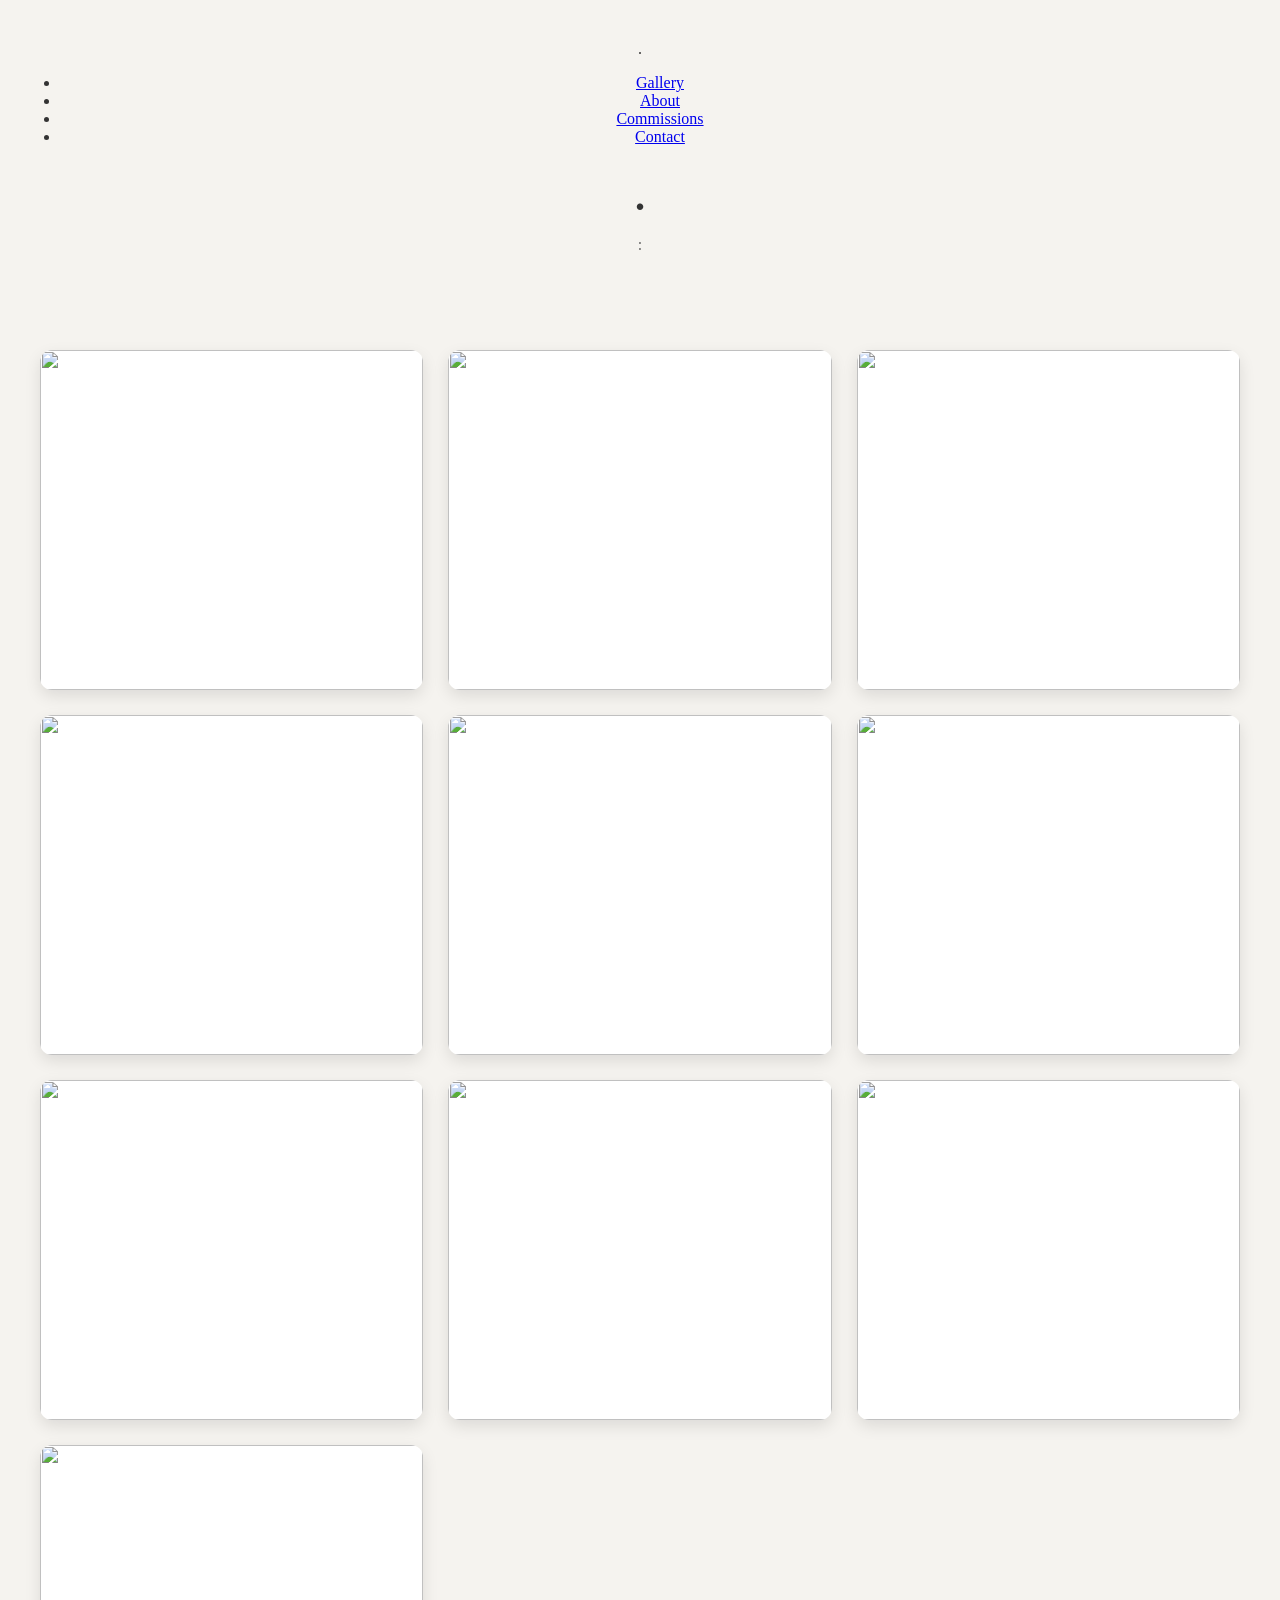
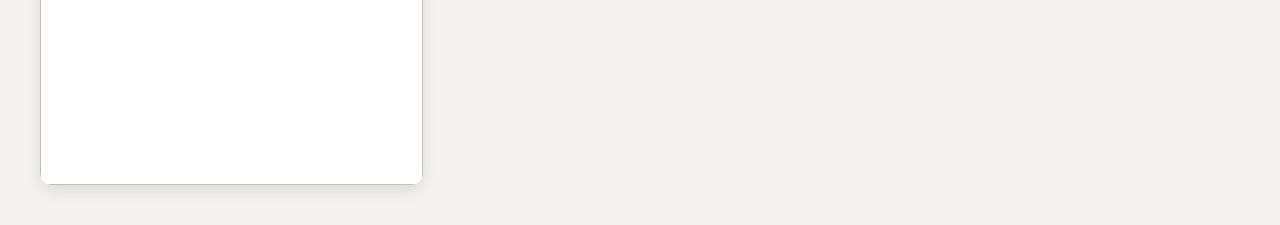
==== index.html @ b18f015e "Revamp index.html for portfolio layout and styling" ====
<!DOCTYPE html>
<html lang="en">
<head>
<meta charset="UTF-8">
<meta name="viewport" content="width=device-width, initial-scale=1.0">
<title>Portrait Portfolio</title>

<style>

body{
margin:0;
font-family: Georgia, serif;
background:#f5f3ef;
color:#333;
}

/* Header */

header{
text-align:center;
padding:40px 20px;
}

header h1{
font-size:40px;
margin-bottom:10px;
}

header p{
color:#666;
}

/* Gallery */

.gallery{
display:grid;
grid-template-columns:repeat(3,1fr);
gap:25px;
padding:40px;
}

.art-card{
overflow:hidden;
border-radius:12px;
box-shadow:0 6px 16px rgba(0,0,0,0.1);
background:white;
cursor:pointer;
transition:transform .25s;
}

.art-card:hover{
transform:translateY(-5px);
}

.art-card img{
width:100%;
height:340px;
object-fit:cover;
display:block;
}

/* Lightbox */

.lightbox{
position:fixed;
top:0;
left:0;
width:100%;
height:100%;
background:rgba(0,0,0,0.9);
display:none;
align-items:center;
justify-content:center;
z-index:999;
}

.lightbox img{
max-width:90%;
max-height:90%;
border-radius:8px;
}

.lightbox.active{
display:flex;
}

/* Mobile layout */

@media (max-width:900px){

.gallery{
grid-template-columns:repeat(2,1fr);
padding:20px;
gap:15px;
}

.art-card img{
height:260px;
}

header h1{
font-size:30px;
}

}

@media (max-width:500px){

.gallery{
grid-template-columns:1fr;
}

.art-card img{
height:auto;
}

}

</style>
</head>

<body>

<header class="hero">

<nav class="navbar">
<div class="logo">.</div>

<ul class="nav-links">
<li><a href="#">Gallery</a></li>
<li><a href="#">About</a></li>
<li><a href="#">Commissions</a></li>
<li><a href="#">Contact</a></li>
</ul>
</nav>

<div class="hero-text">
<h1>.</h1>
<p>:</p>
</div>

</header>

<section class="gallery">

<div class="art-card">
<img loading="lazy" src="https://github.com/lueeisa/lueeisa.github.io/blob/main/selfie_1.jpeg?raw=true" onclick="openLightbox(this)">
</div>

<div class="art-card">
<img loading="lazy" src="https://github.com/lueeisa/lueeisa.github.io/blob/main/dog_1.jpeg?raw=true" onclick="openLightbox(this)">
</div>
  
<div class="art-card">
<img loading="lazy" src="https://github.com/lueeisa/lueeisa.github.io/blob/main/Angel%20Fire_portrait%20web.jpeg?raw=true" onclick="openLightbox(this)">
</div>
  
<div class="art-card">
<img loading="lazy" src="https://github.com/lueeisa/lueeisa.github.io/blob/main/couple_1.jpeg?raw=true" onclick="openLightbox(this)">
</div>
 
<div class="art-card">
<img loading="lazy" src="https://github.com/lueeisa/lueeisa.github.io/blob/main/Luisa_Michigan_1.JPG?raw=true" onclick="openLightbox(this)">
</div>
  
<div class="art-card">
<img loading="lazy" src="https://github.com/lueeisa/lueeisa.github.io/blob/main/girls_taos.JPEG?raw=true" onclick="openLightbox(this)">
</div>
  
<div class="art-card">
<img src="https://github.com/lueeisa/lueeisa.github.io/blob/main/Sun%20Bird%20copy%202.jpg?raw=true" onclick="openLightbox(this)">
</div>

<div class="art-card">
<img loading="lazy" src="https://github.com/lueeisa/lueeisa.github.io/blob/main/woman_blue.jpeg?raw=true" onclick="openLightbox(this)">
</div>
  
<div class="art-card">
<img loading="lazy" src="https://github.com/lueeisa/lueeisa.github.io/blob/main/ATG2.jpg?raw=true" onclick="openLightbox(this)">
</div>

<div class="art-card">
<img loading="lazy" src="https://github.com/lueeisa/lueeisa.github.io/blob/main/tree_mobile%20web.jpg?raw=true" onclick="openLightbox(this)">
</div>

</section>

<div class="lightbox" id="lightbox" onclick="closeLightbox()">
<img id="lightbox-img">
</div>

<script>

function openLightbox(img){
const lightbox = document.getElementById("lightbox");
const lightboxImg = document.getElementById("lightbox-img");

lightboxImg.src = img.src;
lightbox.classList.add("active");
}

function closeLightbox(){
document.getElementById("lightbox").classList.remove("active");
}

</script>

</body>
</html>
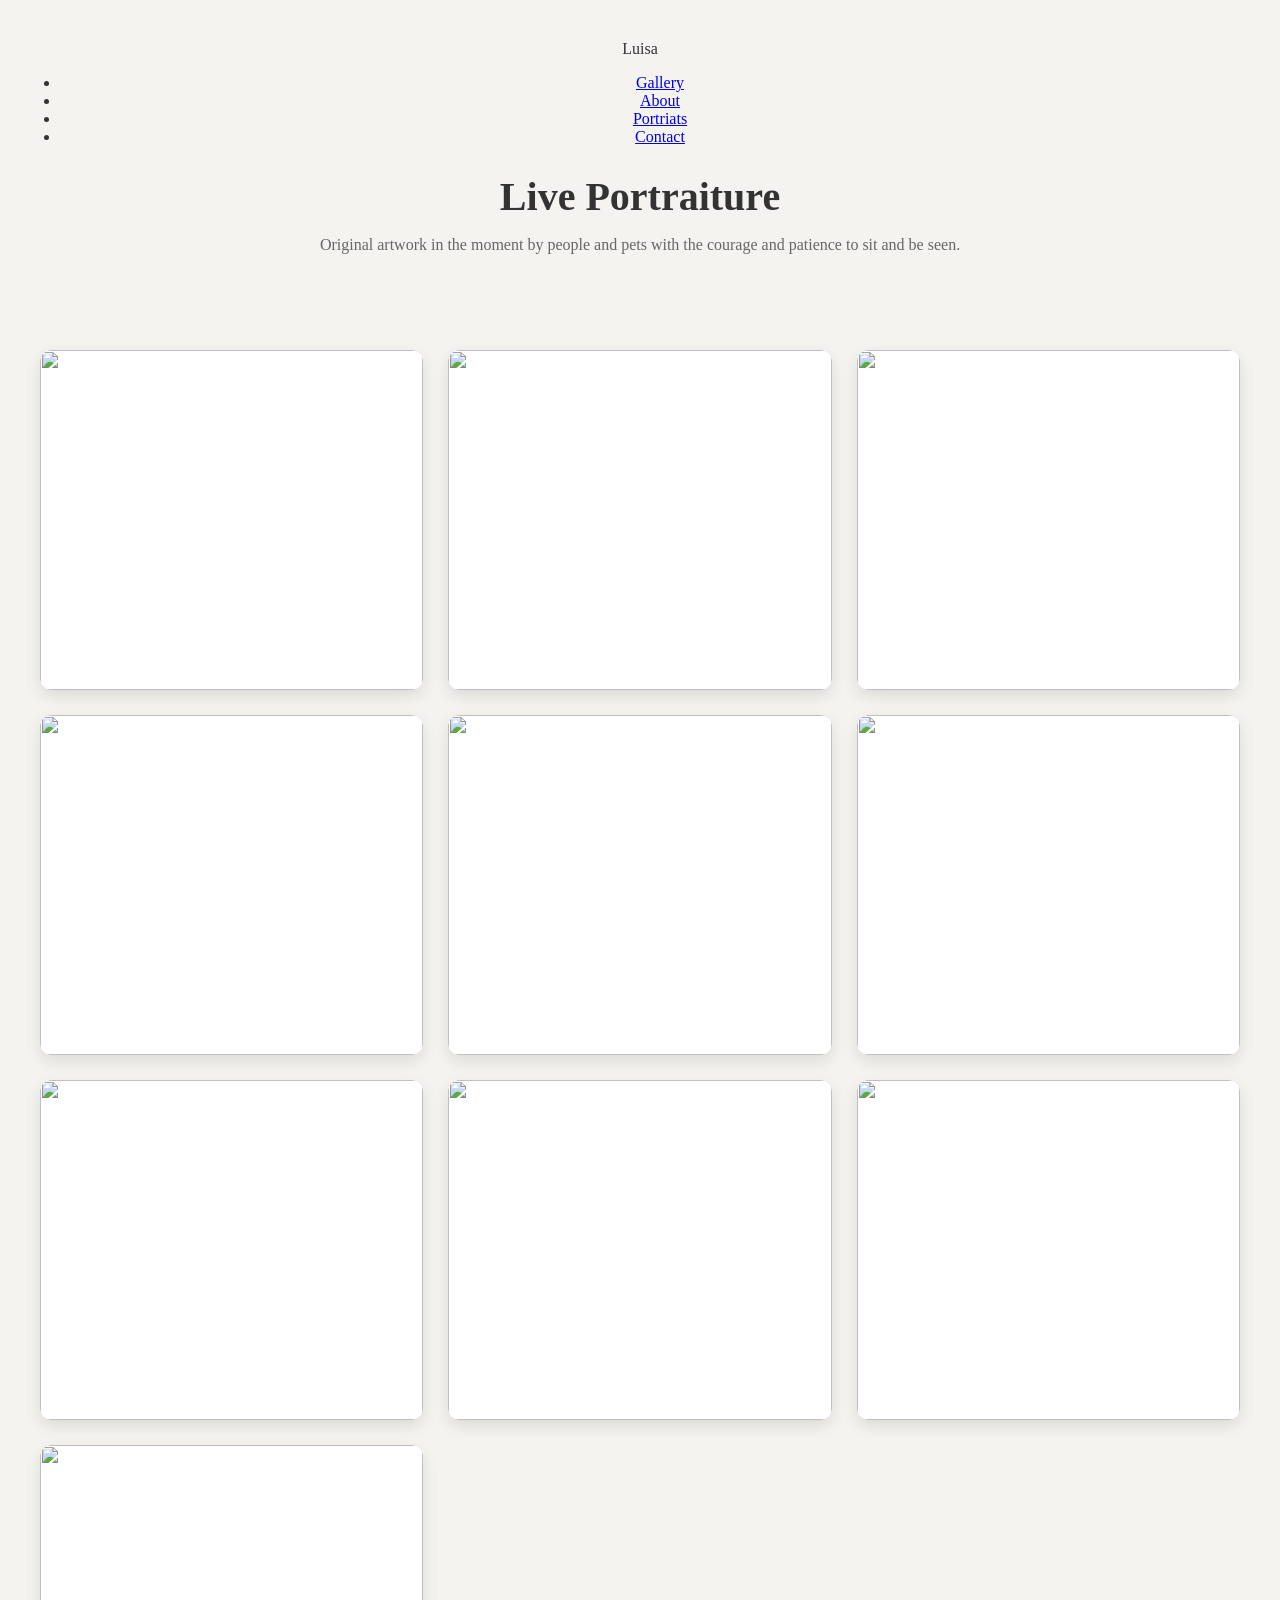
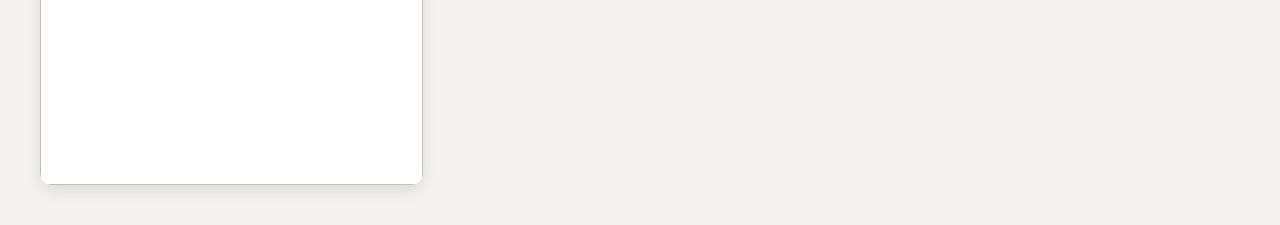
==== commit 9ddc4ca1: "Update title and header content in index.html" ====
--- a/index.html
+++ b/index.html
@@ -3,7 +3,7 @@
 <head>
 <meta charset="UTF-8">
 <meta name="viewport" content="width=device-width, initial-scale=1.0">
-<title>Portrait Portfolio</title>
+<title>Lueeisa</title>
 
 <style>
 
@@ -124,19 +124,19 @@
 <header class="hero">
 
 <nav class="navbar">
-<div class="logo">.</div>
+<div class="logo">Luisa</div>
 
 <ul class="nav-links">
 <li><a href="#">Gallery</a></li>
 <li><a href="#">About</a></li>
-<li><a href="#">Commissions</a></li>
+<li><a href="portraits.html">Portriats</a></li>
 <li><a href="#">Contact</a></li>
 </ul>
 </nav>
 
 <div class="hero-text">
-<h1>.</h1>
-<p>:</p>
+<h1>Live Portraiture</h1>
+<p>Original artwork in the moment by people and pets with the courage and patience to sit and be seen.</p>
 </div>
 
 </header>
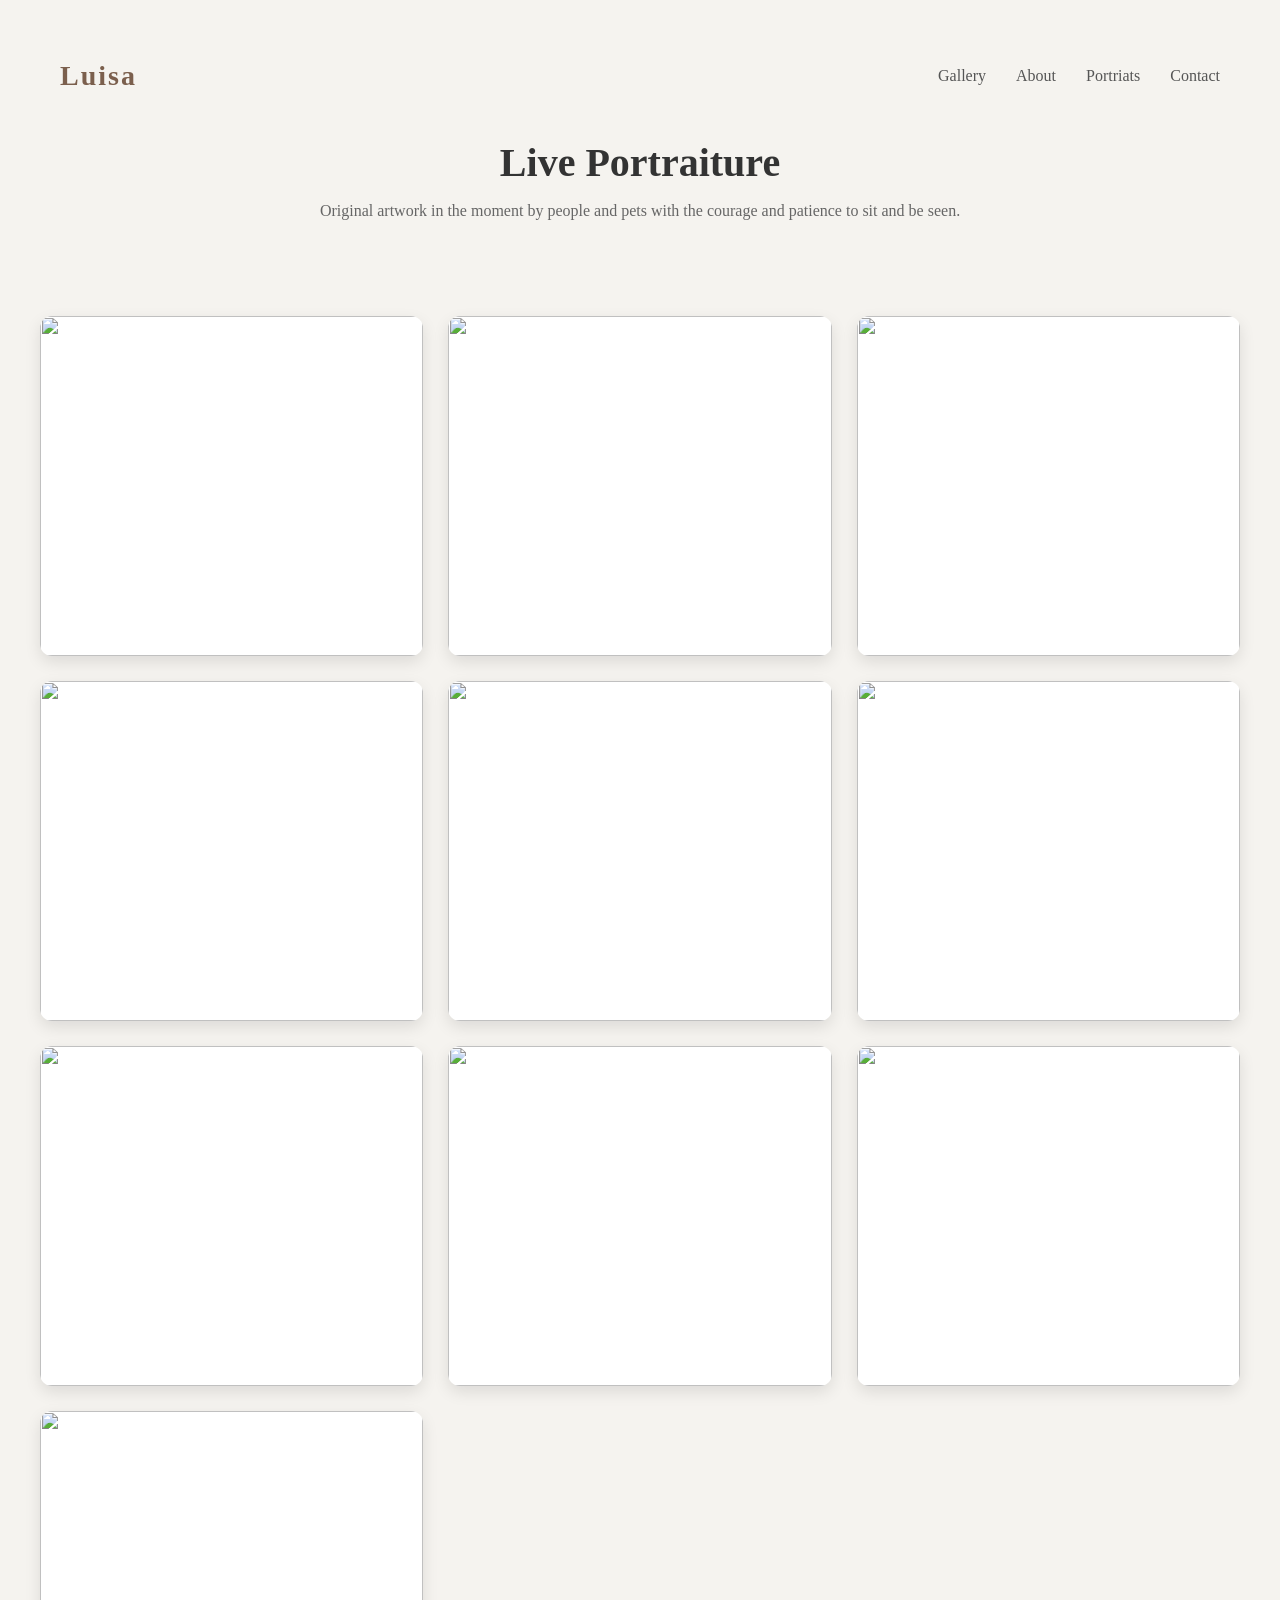
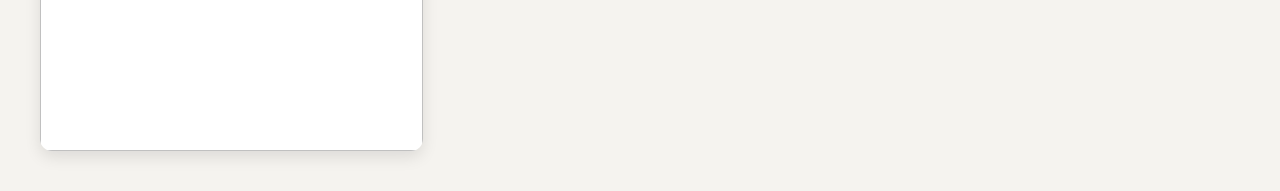
==== commit f0ed1b3a: "Update index.html" ====
--- a/index.html
+++ b/index.html
@@ -12,6 +12,43 @@
 font-family: Georgia, serif;
 background:#f5f3ef;
 color:#333;
+}
+
+/* Navigation */
+
+.navbar{
+display:flex;
+justify-content:space-between;
+align-items:center;
+padding:20px 40px;
+max-width:1200px;
+margin:auto;
+}
+
+.logo{
+font-size:28px;
+font-weight:bold;
+letter-spacing:2px;
+color:#7b5f4d;
+}
+
+.nav-links{
+display:flex;
+gap:30px;
+list-style:none;
+margin:0;
+padding:0;
+}
+
+.nav-links a{
+text-decoration:none;
+color:#555;
+font-size:16px;
+transition:.2s;
+}
+
+.nav-links a:hover{
+color:#b77d65;
 }
 
 /* Header */
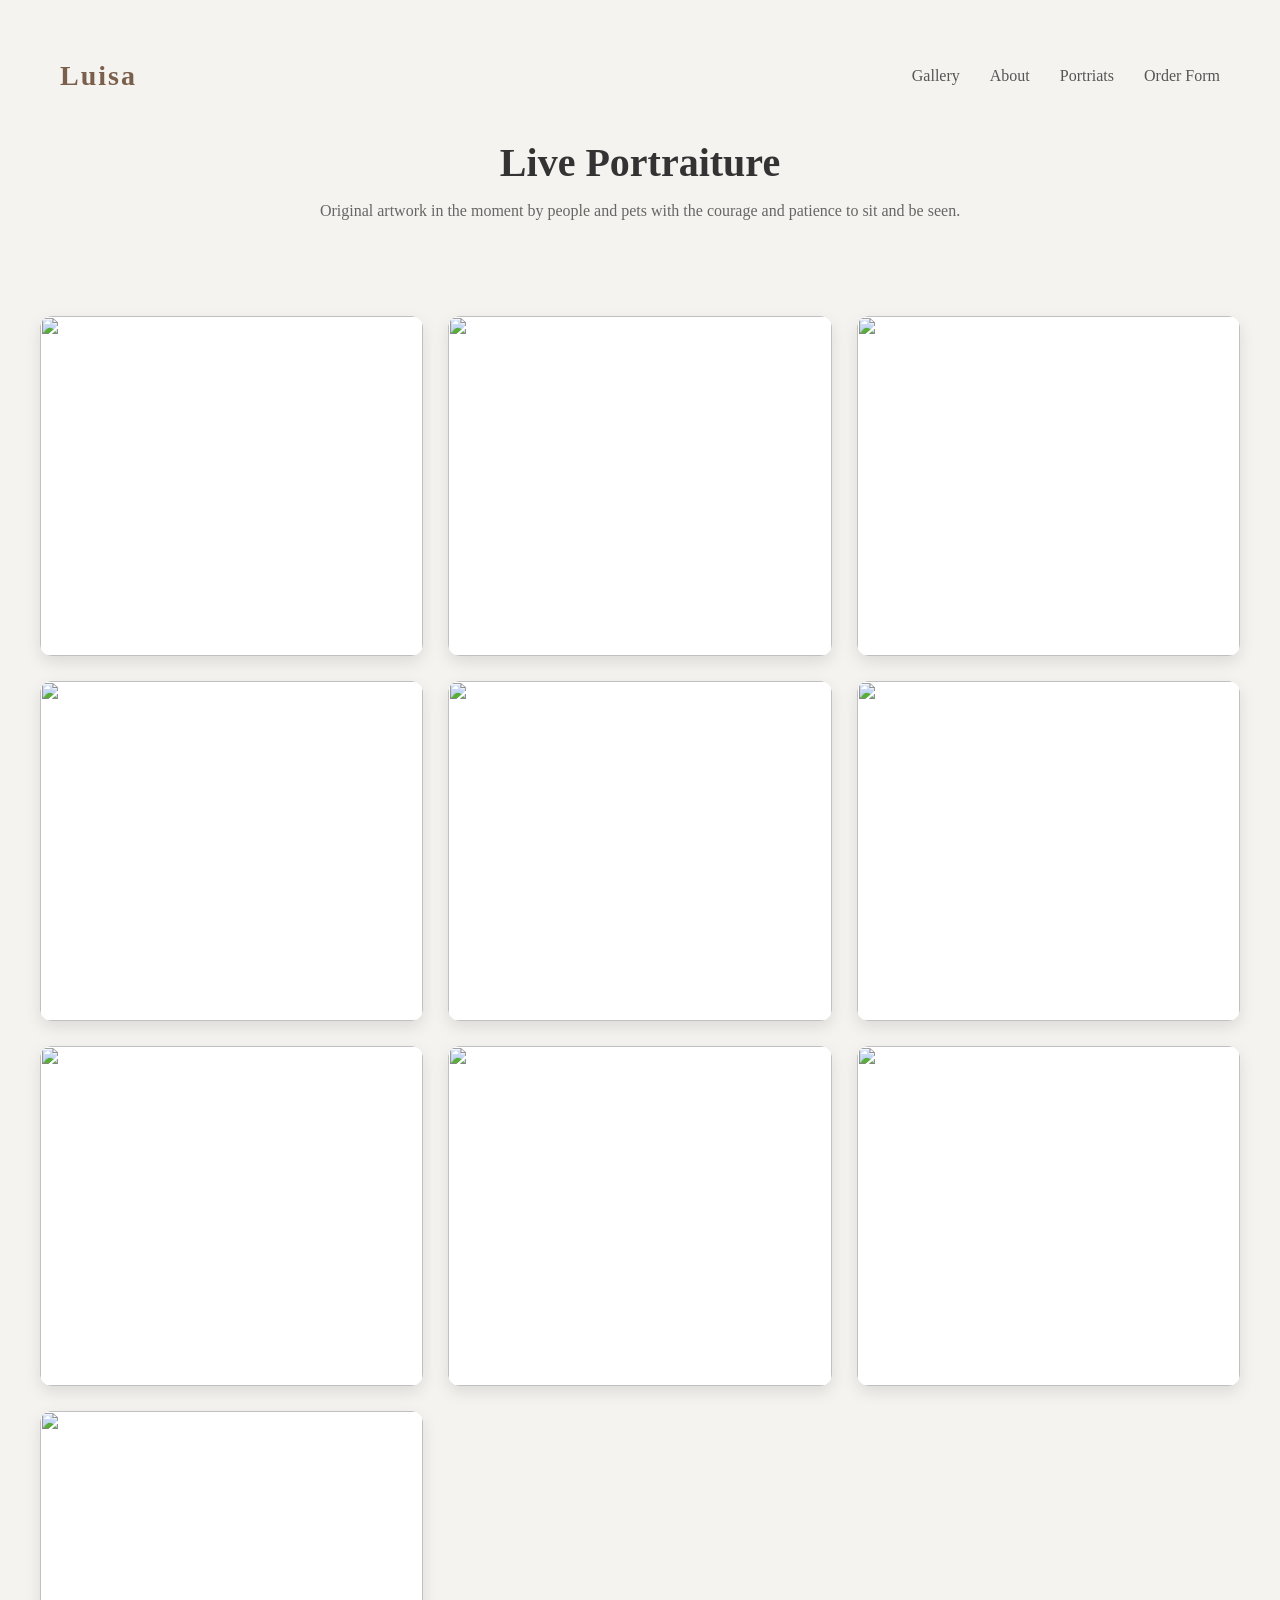
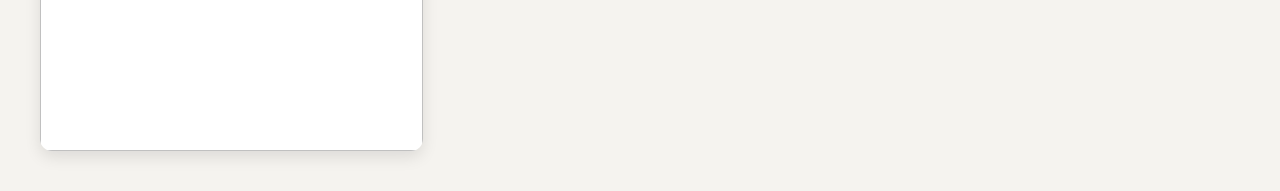
==== commit 3cd3cfa8: "Replace Contact link with Order Form link" ====
--- a/index.html
+++ b/index.html
@@ -167,7 +167,7 @@
 <li><a href="#">Gallery</a></li>
 <li><a href="#">About</a></li>
 <li><a href="portraits.html">Portriats</a></li>
-<li><a href="#">Contact</a></li>
+<li><a href="https://docs.google.com/forms/d/e/1FAIpQLSeLd-Wrc0ABp7KiVHF9KpiOitc_76ode4CJwBA_GQBqkGzKMQ/viewform?usp=dialog">Order Form</a></li>
 </ul>
 </nav>
 
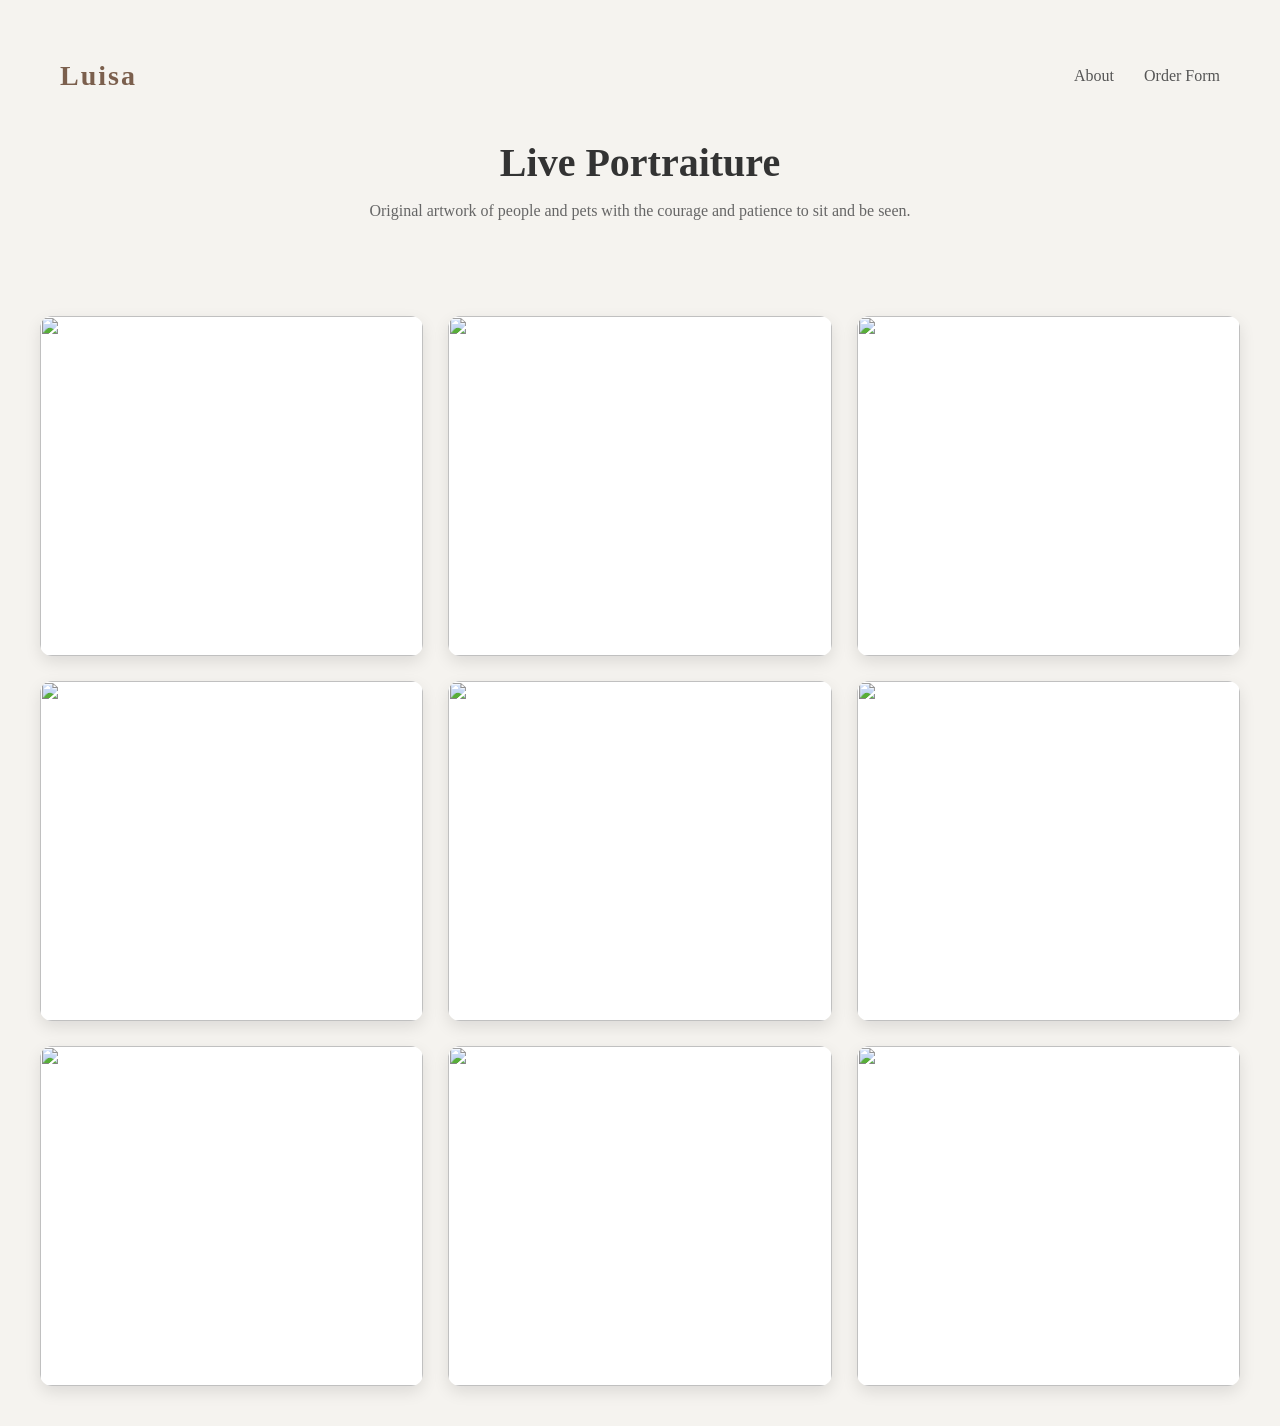
==== commit c0140993: "Update navigation links and image sources in index.html" ====
--- a/index.html
+++ b/index.html
@@ -164,16 +164,14 @@
 <div class="logo">Luisa</div>
 
 <ul class="nav-links">
-<li><a href="#">Gallery</a></li>
-<li><a href="#">About</a></li>
-<li><a href="portraits.html">Portriats</a></li>
-<li><a href="https://docs.google.com/forms/d/e/1FAIpQLSeLd-Wrc0ABp7KiVHF9KpiOitc_76ode4CJwBA_GQBqkGzKMQ/viewform?usp=dialog">Order Form</a></li>
+<li><a href="about.html">About</a></li>
+<li><a href="https://docs.google.com/forms/d/e/1FAIpQLSeLd-Wrc0ABp7KiVHF9KpiOitc_76ode4CJwBA_GQBqkGzKMQ/viewform">Order Form</a></li>
 </ul>
 </nav>
 
 <div class="hero-text">
 <h1>Live Portraiture</h1>
-<p>Original artwork in the moment by people and pets with the courage and patience to sit and be seen.</p>
+<p>Original artwork of people and pets with the courage and patience to sit and be seen.</p>
 </div>
 
 </header>
@@ -181,43 +179,39 @@
 <section class="gallery">
 
 <div class="art-card">
+<img loading="lazy" src="https://github.com/lueeisa/lueeisa.github.io/blob/main/tree_mobile%20web.jpg?raw=true" onclick="openLightbox(this)">
+</div>
+  
+<div class="art-card">
+<img loading="lazy" src="https://github.com/lueeisa/lueeisa.github.io/blob/main/dog_1.jpeg?raw=true" onclick="openLightbox(this)">
+</div>
+  
+<div class="art-card">
+<img loading="lazy" src="https://github.com/lueeisa/lueeisa.github.io/blob/main/couple_1.jpeg?raw=true" onclick="openLightbox(this)">
+</div>
+ 
+<div class="art-card">
+<img loading="lazy" src="https://github.com/lueeisa/lueeisa.github.io/blob/main/Luisa_Michigan_1.JPG?raw=true" onclick="openLightbox(this)">
+</div>
+
+<div class="art-card">
+<img loading="lazy" src="https://github.com/lueeisa/lueeisa.github.io/blob/main/woman_blue.jpeg?raw=true" onclick="openLightbox(this)">
+</div>
+  
+<div class="art-card">
+<img loading="lazy" src="https://github.com/lueeisa/lueeisa.github.io/blob/main/girls_taos.JPEG?raw=true" onclick="openLightbox(this)">
+</div>
+
+  <div class="art-card">
 <img loading="lazy" src="https://github.com/lueeisa/lueeisa.github.io/blob/main/selfie_1.jpeg?raw=true" onclick="openLightbox(this)">
 </div>
-
-<div class="art-card">
-<img loading="lazy" src="https://github.com/lueeisa/lueeisa.github.io/blob/main/dog_1.jpeg?raw=true" onclick="openLightbox(this)">
-</div>
-  
-<div class="art-card">
-<img loading="lazy" src="https://github.com/lueeisa/lueeisa.github.io/blob/main/Angel%20Fire_portrait%20web.jpeg?raw=true" onclick="openLightbox(this)">
-</div>
-  
-<div class="art-card">
-<img loading="lazy" src="https://github.com/lueeisa/lueeisa.github.io/blob/main/couple_1.jpeg?raw=true" onclick="openLightbox(this)">
-</div>
- 
-<div class="art-card">
-<img loading="lazy" src="https://github.com/lueeisa/lueeisa.github.io/blob/main/Luisa_Michigan_1.JPG?raw=true" onclick="openLightbox(this)">
-</div>
-  
-<div class="art-card">
-<img loading="lazy" src="https://github.com/lueeisa/lueeisa.github.io/blob/main/girls_taos.JPEG?raw=true" onclick="openLightbox(this)">
-</div>
   
 <div class="art-card">
 <img src="https://github.com/lueeisa/lueeisa.github.io/blob/main/Sun%20Bird%20copy%202.jpg?raw=true" onclick="openLightbox(this)">
 </div>
-
-<div class="art-card">
-<img loading="lazy" src="https://github.com/lueeisa/lueeisa.github.io/blob/main/woman_blue.jpeg?raw=true" onclick="openLightbox(this)">
-</div>
   
 <div class="art-card">
 <img loading="lazy" src="https://github.com/lueeisa/lueeisa.github.io/blob/main/ATG2.jpg?raw=true" onclick="openLightbox(this)">
-</div>
-
-<div class="art-card">
-<img loading="lazy" src="https://github.com/lueeisa/lueeisa.github.io/blob/main/tree_mobile%20web.jpg?raw=true" onclick="openLightbox(this)">
 </div>
 
 </section>
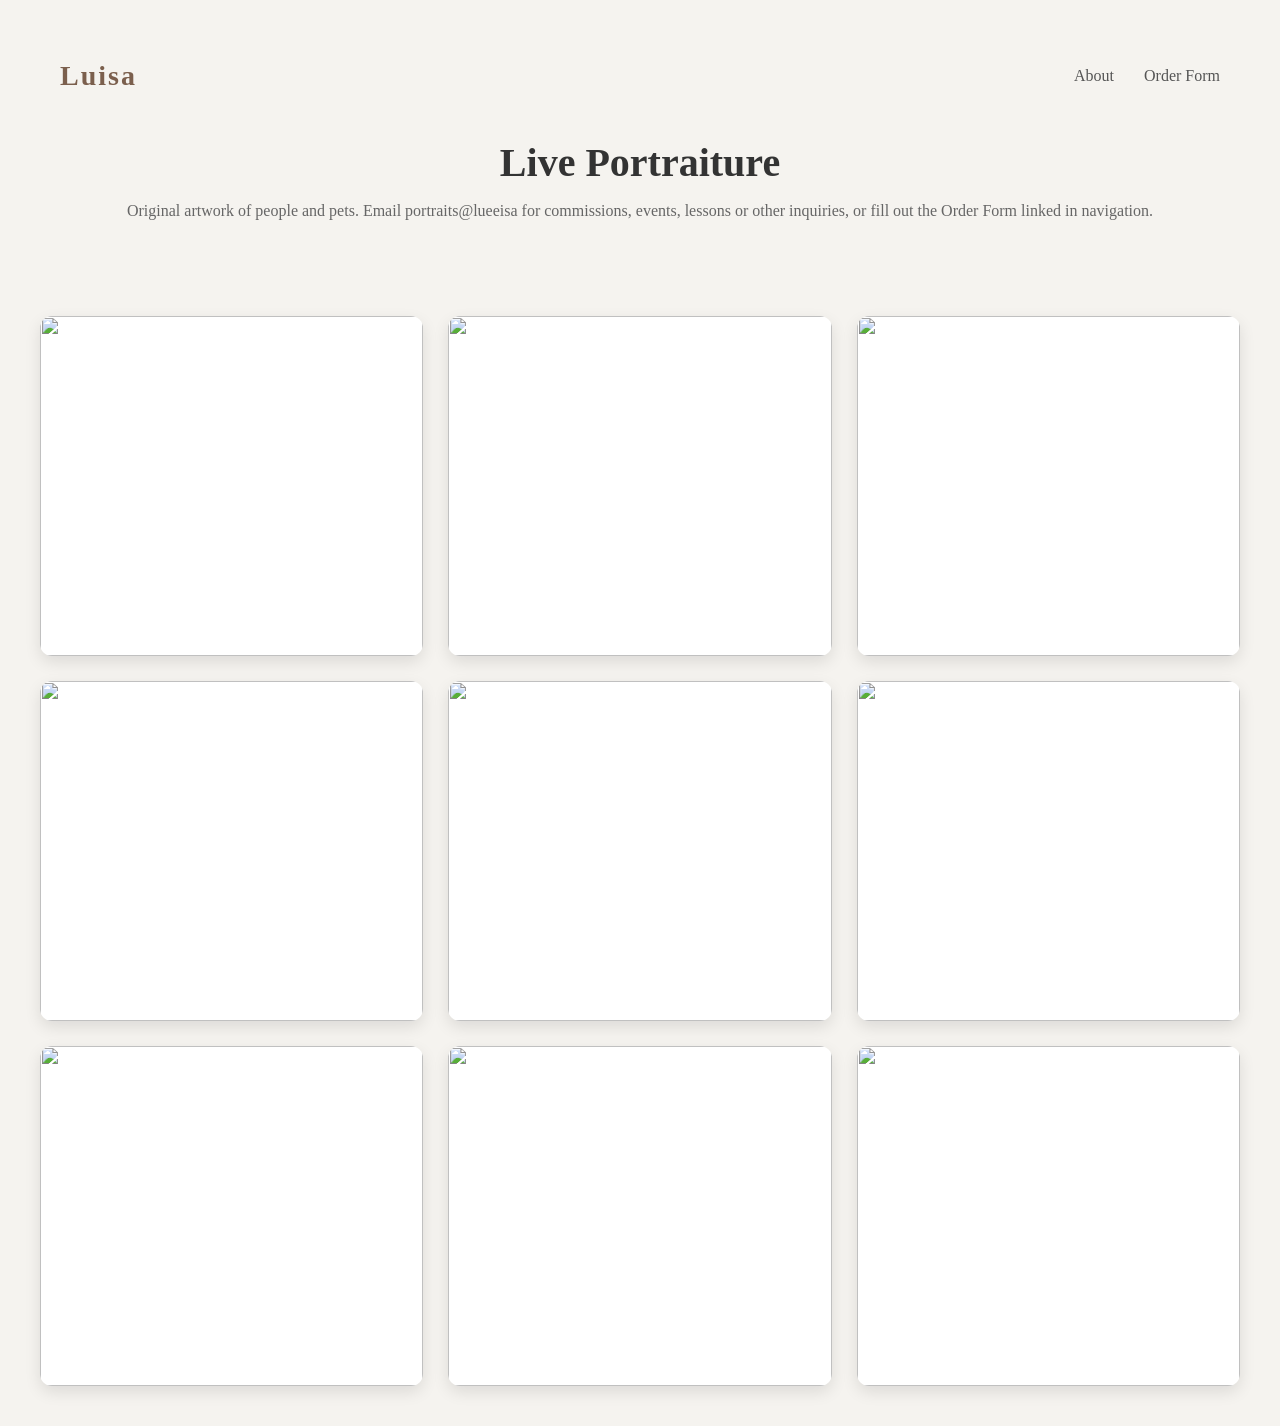
==== commit cdea4bea: "Update index.html" ====
--- a/index.html
+++ b/index.html
@@ -171,7 +171,7 @@
 
 <div class="hero-text">
 <h1>Live Portraiture</h1>
-<p>Original artwork of people and pets with the courage and patience to sit and be seen.</p>
+<p>Original artwork of people and pets. Email portraits@lueeisa for commissions, events, lessons or other inquiries, or fill out the Order Form linked in navigation. </p>
 </div>
 
 </header>
